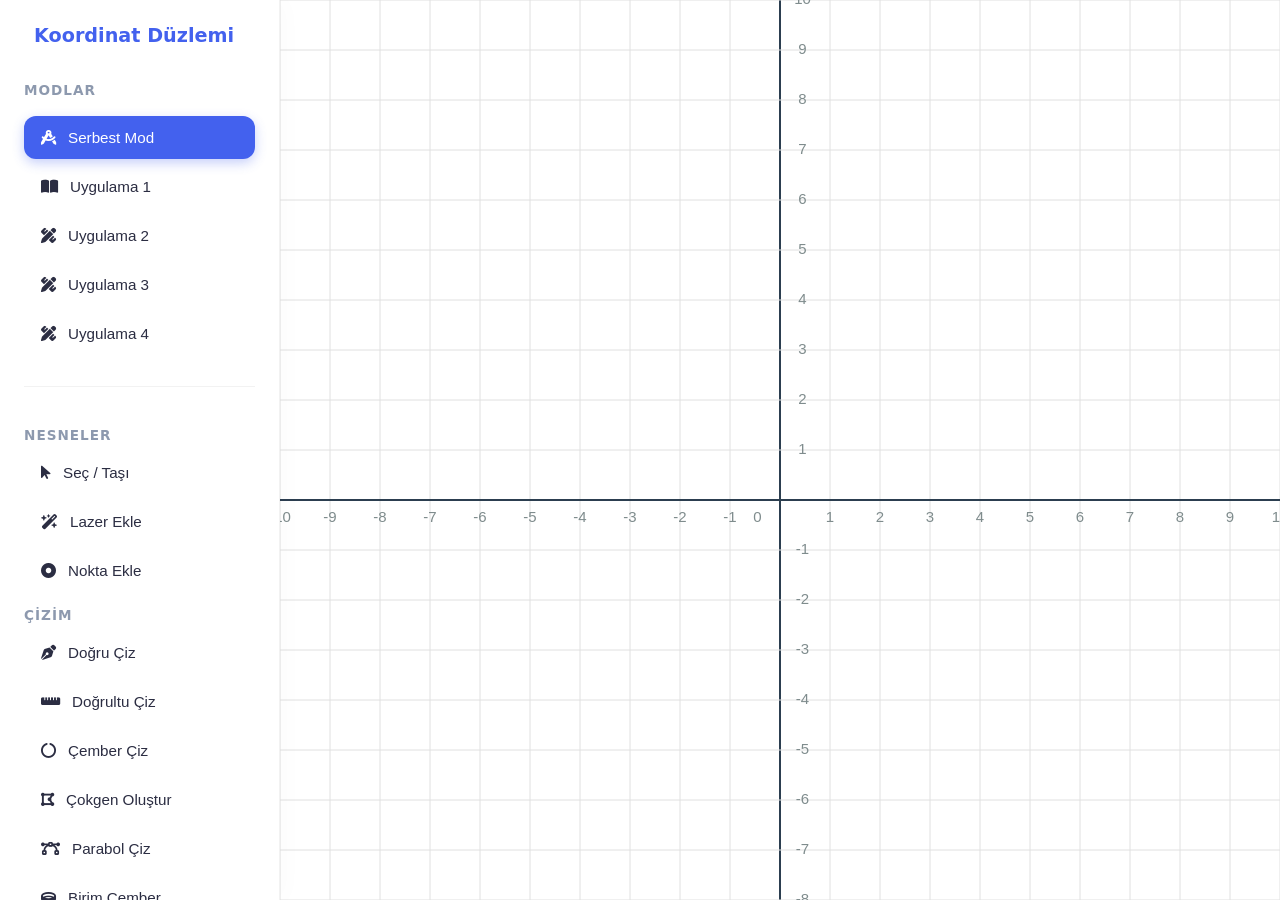
==== index.html @ 810986fc "Add files via upload" ====
<!DOCTYPE html>
<html lang="tr">
<head>
    <meta charset="UTF-8">
    <meta name="viewport" content="width=device-width, initial-scale=1.0">
    <title>Lazer Işıklı Koordinat Düzlemi</title>
    <!-- Font Awesome for Icons -->
    <link rel="stylesheet" href="https://cdnjs.cloudflare.com/ajax/libs/font-awesome/6.4.0/css/all.min.css">
    <link rel="stylesheet" href="style.css">
</head>
<body>
    <div id="app">
        <aside id="sidebar">
            <h2><i class="fa-solid fa-laser"></i> Koordinat Düzlemi</h2>
            
            <h3>Modlar</h3>
            <div class="mode-selector">
                <button id="mode-free" class="active"><i class="fa-solid fa-compass-drafting"></i> Serbest Mod</button>
                <button id="mode-app1" onclick="window.location.href='uygulama1.html'"><i class="fa-solid fa-book-open"></i> Uygulama 1</button>
                <button id="mode-app2" onclick="window.location.href='uygulama2.html'"><i class="fa-solid fa-pencil-ruler"></i> Uygulama 2</button>
                <button id="mode-app3" onclick="window.location.href='uygulama3.html'"><i class="fa-solid fa-pencil-ruler"></i> Uygulama 3</button>
                <button id="mode-app4" onclick="window.location.href='uygulama4.html'"><i class="fa-solid fa-pencil-ruler"></i> Uygulama 4</button>
            </div>
            
            <hr>

            <div id="tools-panel">
                <h3>Nesneler</h3>
                <button id="tool-move"><i class="fa-solid fa-arrow-pointer"></i> Seç / Taşı</button>
                <button id="tool-laser"><i class="fa-solid fa-wand-magic-sparkles"></i> Lazer Ekle</button>
                <button id="tool-point"><i class="fa-solid fa-circle-dot"></i> Nokta Ekle</button>
                
                <h3>Çizim</h3>
                <button id="tool-line"><i class="fa-solid fa-pen-nib"></i> Doğru Çiz</button>
                <button id="tool-direction"><i class="fa-solid fa-ruler-horizontal"></i> Doğrultu Çiz</button>
                <button id="tool-circle"><i class="fa-solid fa-circle-notch"></i> Çember Çiz</button>
                <button id="tool-polygon"><i class="fa-solid fa-draw-polygon"></i> Çokgen Oluştur</button>
                <button id="tool-parabola"><i class="fa-solid fa-bezier-curve"></i> Parabol Çiz</button>
                <button id="tool-unit-circle"><i class="fa-solid fa-ring"></i> Birim Çember</button>
                
                <h3>Düzenleme</h3>
                <button id="tool-delete"><i class="fa-solid fa-trash-can"></i> Sil</button>
                <button id="tool-clear"><i class="fa-solid fa-eraser"></i> Temizle</button>
            </div>
            
            <div id="info-panel">
                <p id="cursor-pos">x: 0, y: 0</p>
                <div id="selection-info"></div>
            </div>
        </aside>
        
        <main id="canvas-container">
            <svg id="mainSvg" xmlns="http://www.w3.org/2000/svg">
                <!-- Izgara ve Eksenler -->
                <g id="grid-layer"></g>
                <!-- Nesneler -->
                <g id="objects-layer"></g>
                <!-- Seçim ve Düzenleme Katmanı -->
                <g id="ui-layer"></g>
            </svg>
        </main>
    </div>

    <script src="script.js"></script>
</body>
</html>
---- style.css ----
:root {
    --primary-color: #4361ee;
    --secondary-color: #3f37c9;
    --accent-color: #4cc9f0;
    --success-color: #2ecc71;
    --danger-color: #e74c3c;
    --text-color: #2b2d42;
    --text-light: #8d99ae;
    --bg-color: #f8f9fa;
    --card-bg: #ffffff;
    --sidebar-width: 280px;
    --border-radius: 16px;
    --shadow-sm: 0 2px 8px rgba(0,0,0,0.05);
    --shadow-md: 0 8px 24px rgba(0,0,0,0.08);
    --transition: all 0.3s cubic-bezier(0.25, 0.8, 0.25, 1);
}

* {
    box-sizing: border-box;
    margin: 0;
    padding: 0;
}

body {
    font-family: 'Segoe UI', system-ui, -apple-system, sans-serif;
    background-color: var(--bg-color);
    color: var(--text-color);
    height: 100vh;
    overflow: hidden;
    display: flex;
}

#app {
    display: flex;
    width: 100%;
    height: 100%;
}

#sidebar {
    width: var(--sidebar-width);
    background: var(--card-bg);
    border-right: 1px solid rgba(0,0,0,0.05);
    display: flex;
    flex-direction: column;
    padding: 24px;
    z-index: 10;
    box-shadow: 4px 0 24px rgba(0,0,0,0.02);
    overflow-y: auto;
    gap: 10px;
}

#sidebar h2 {
    font-size: 1.2rem;
    font-weight: 700;
    color: var(--primary-color);
    margin-bottom: 10px;
    display: flex;
    align-items: center;
    gap: 10px;
}

#sidebar h3 {
    font-size: 0.85rem;
    color: var(--text-light);
    margin-top: 15px;
    margin-bottom: 8px;
    text-transform: uppercase;
    letter-spacing: 1px;
    font-weight: 600;
}

button {
    width: 100%;
    text-align: left;
    padding: 12px 16px;
    margin-bottom: 6px;
    border: 1px solid transparent;
    background: transparent;
    border-radius: 12px;
    cursor: pointer;
    color: var(--text-color);
    font-weight: 500;
    font-size: 0.95rem;
    transition: var(--transition);
    display: flex;
    align-items: center;
    gap: 12px;
}

button:hover:not(:disabled) {
    background-color: rgba(67, 97, 238, 0.05);
    color: var(--primary-color);
    transform: translateX(4px);
}

button.active {
    background-color: var(--primary-color);
    color: white;
    box-shadow: 0 4px 12px rgba(67, 97, 238, 0.3);
}

button:disabled {
    opacity: 0.5;
    cursor: not-allowed;
    color: var(--text-light);
    background: transparent;
}

hr {
    border: 0;
    border-top: 1px solid rgba(0,0,0,0.05);
    margin: 15px 0;
}

#canvas-container {
    flex-grow: 1;
    position: relative;
    background-color: #fff;
    overflow: hidden;
}

svg {
    width: 100%;
    height: 100%;
    display: block;
    cursor: crosshair;
}

/* SVG İçi Stiller */
.grid-line {
    stroke: #e0e0e0;
    stroke-width: 1px;
    vector-effect: non-scaling-stroke;
}

.axis-line {
    stroke: #2c3e50;
    stroke-width: 2px;
    vector-effect: non-scaling-stroke;
}

.grid-text {
    font-family: Arial, sans-serif;
    fill: #7f8c8d;
    text-anchor: middle;
    pointer-events: none;
}

/* Nesne Stilleri */
.selectable {
    cursor: pointer;
    pointer-events: all;
}

.laser-body {
    fill: #e74c3c;
    stroke: none;
}

.laser-beam {
    stroke: rgba(231, 76, 60, 0.6);
    stroke-width: 3px;
    vector-effect: non-scaling-stroke;
    pointer-events: none;
}

.point {
    fill: none;
    stroke: #3498db;
    stroke-width: 10px;
    stroke-linecap: round;
    vector-effect: non-scaling-stroke;
}

.polygon-vertex {
    fill: none;
    stroke: #27ae60;
    stroke-width: 10px;
    stroke-linecap: round;
    vector-effect: non-scaling-stroke;
    cursor: pointer;
}

.line {
    stroke: #34495e;
    stroke-width: 2px;
    vector-effect: non-scaling-stroke;
    fill: none;
}

.direction-extension {
    stroke: #7f8c8d;
    stroke-width: 2px;
    stroke-dasharray: 6 6;
    vector-effect: non-scaling-stroke;
    fill: none;
}

.circle {
    fill: none;
    stroke: #9b59b6;
    stroke-width: 2px;
    vector-effect: non-scaling-stroke;
}

.polygon {
    fill: rgba(46, 204, 113, 0.3);
    stroke: #27ae60;
    stroke-width: 2px;
    vector-effect: non-scaling-stroke;
}

.parabola {
    fill: none;
    stroke: #e67e22;
    stroke-width: 2px;
    vector-effect: non-scaling-stroke;
}

/* Seçim Stilleri */
.selected-outline {
    fill: none;
    stroke: #f1c40f;
    stroke-width: 2px;
    stroke-dasharray: 4, 4; /* Dash array de scale olmamalı */
    vector-effect: non-scaling-stroke;
}

.handle {
    fill: none;
    stroke: #f1c40f;
    stroke-width: 15px;
    stroke-linecap: round;
    vector-effect: non-scaling-stroke;
    cursor: grab;
}

.handle:active {
    cursor: grabbing;
    stroke: #d35400;
}

#info-panel {
    margin-top: auto;
    padding-top: 20px;
    border-top: 1px solid rgba(0,0,0,0.05);
    font-size: 0.85rem;
    color: var(--text-light);
}
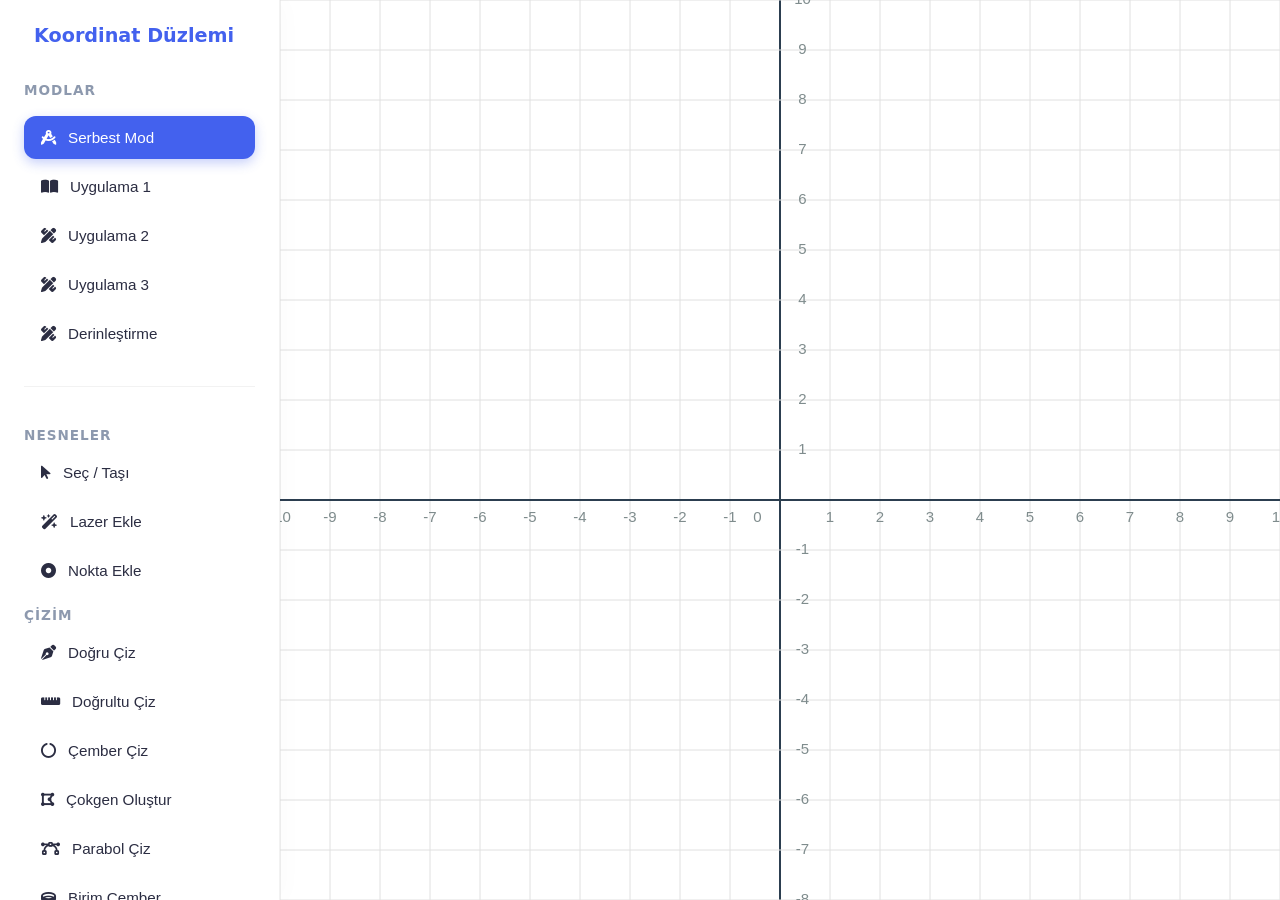
==== commit 8cff8e42: "Add files via upload" ====
--- a/index.html
+++ b/index.html
@@ -2,13 +2,30 @@
 <html lang="tr">
 <head>
     <meta charset="UTF-8">
-    <meta name="viewport" content="width=device-width, initial-scale=1.0">
+    <meta name="viewport" content="width=device-width, initial-scale=1.0, maximum-scale=1.0, user-scalable=no">
     <title>Lazer Işıklı Koordinat Düzlemi</title>
     <!-- Font Awesome for Icons -->
     <link rel="stylesheet" href="https://cdnjs.cloudflare.com/ajax/libs/font-awesome/6.4.0/css/all.min.css">
     <link rel="stylesheet" href="style.css">
 </head>
 <body>
+    <!-- Portrait Mode Overlay -->
+    <div id="portrait-overlay">
+        <div class="rotate-icon">
+            <svg viewBox="0 0 24 24" xmlns="http://www.w3.org/2000/svg">
+                <path d="M16.48 2.52c3.27 1.55 5.61 4.72 5.97 8.48h1.5C23.44 4.84 18.29 0 12 0l-.66.03 3.81 3.81 1.33-1.32zm-6.25-.77c-.59-.59-1.54-.59-2.12 0L1.75 8.11c-.59.59-.59 1.54 0 2.12l12.02 12.02c.59.59 1.54.59 2.12 0l6.36-6.36c.59-.59.59-1.54 0-2.12L10.23 1.75zm4.6 19.44L2.81 9.17l6.36-6.36 12.02 12.02-6.36 6.36zm-7.31.29C4.25 19.94 1.91 16.76 1.55 13H.05C.56 19.16 5.71 24 12 24l.66-.03-3.81-3.81-1.33 1.32z"/>
+            </svg>
+        </div>
+        <h2>Cihazınızı Çevirin</h2>
+        <p>Bu uygulama yatay modda çalışmaktadır. Lütfen cihazınızı yatay konuma getirin.</p>
+    </div>
+
+    <!-- Hamburger Button for Mobile -->
+    <button id="hamburger-btn-main" aria-label="Menü">
+        <span></span><span></span><span></span>
+    </button>
+    <div id="sidebar-overlay-main"></div>
+
     <div id="app">
         <aside id="sidebar">
             <h2><i class="fa-solid fa-laser"></i> Koordinat Düzlemi</h2>
@@ -19,7 +36,7 @@
                 <button id="mode-app1" onclick="window.location.href='uygulama1.html'"><i class="fa-solid fa-book-open"></i> Uygulama 1</button>
                 <button id="mode-app2" onclick="window.location.href='uygulama2.html'"><i class="fa-solid fa-pencil-ruler"></i> Uygulama 2</button>
                 <button id="mode-app3" onclick="window.location.href='uygulama3.html'"><i class="fa-solid fa-pencil-ruler"></i> Uygulama 3</button>
-                <button id="mode-app4" onclick="window.location.href='uygulama4.html'"><i class="fa-solid fa-pencil-ruler"></i> Uygulama 4</button>
+                <button id="mode-app4" onclick="window.location.href='uygulama4.html'"><i class="fa-solid fa-pencil-ruler"></i> Derinleştirme</button>
             </div>
             
             <hr>
@@ -39,14 +56,12 @@
                 <button id="tool-unit-circle"><i class="fa-solid fa-ring"></i> Birim Çember</button>
                 
                 <h3>Düzenleme</h3>
+                <button id="tool-copy"><i class="fa-solid fa-copy"></i> Kopyala</button>
                 <button id="tool-delete"><i class="fa-solid fa-trash-can"></i> Sil</button>
                 <button id="tool-clear"><i class="fa-solid fa-eraser"></i> Temizle</button>
             </div>
             
-            <div id="info-panel">
-                <p id="cursor-pos">x: 0, y: 0</p>
-                <div id="selection-info"></div>
-            </div>
+
         </aside>
         
         <main id="canvas-container">
@@ -62,5 +77,32 @@
     </div>
 
     <script src="script.js"></script>
+    <script>
+        // Hamburger menu toggle for mobile
+        (function() {
+            const hamburger = document.getElementById('hamburger-btn-main');
+            const sidebar = document.getElementById('sidebar');
+            const overlay = document.getElementById('sidebar-overlay-main');
+            if (hamburger && sidebar && overlay) {
+                hamburger.addEventListener('click', function() {
+                    sidebar.classList.toggle('open');
+                    overlay.classList.toggle('visible');
+                });
+                overlay.addEventListener('click', function() {
+                    sidebar.classList.remove('open');
+                    overlay.classList.remove('visible');
+                });
+                // Close sidebar when a tool is selected on mobile
+                document.querySelectorAll('#tools-panel button, .mode-selector button').forEach(function(btn) {
+                    btn.addEventListener('click', function() {
+                        if (window.innerHeight < 500 || window.innerWidth < 768) {
+                            sidebar.classList.remove('open');
+                            overlay.classList.remove('visible');
+                        }
+                    });
+                });
+            }
+        })();
+    </script>
 </body>
 </html>
--- a/style.css
+++ b/style.css
@@ -233,6 +233,11 @@
     stroke-linecap: round;
     vector-effect: non-scaling-stroke;
     cursor: grab;
+    touch-action: none;
+}
+
+.handle-hit-area {
+    touch-action: none;
 }
 
 .handle:active {
@@ -247,3 +252,207 @@
     font-size: 0.85rem;
     color: var(--text-light);
 }
+
+/* ==========================================
+   PORTRAIT ROTATION OVERLAY
+   ========================================== */
+#portrait-overlay {
+    display: none;
+    position: fixed;
+    inset: 0;
+    z-index: 99999;
+    background: linear-gradient(135deg, #4361ee 0%, #3f37c9 100%);
+    flex-direction: column;
+    align-items: center;
+    justify-content: center;
+    color: white;
+    text-align: center;
+    padding: 40px;
+}
+
+#portrait-overlay .rotate-icon {
+    width: 100px;
+    height: 100px;
+    margin-bottom: 30px;
+    animation: rotatePhone 2s ease-in-out infinite;
+}
+
+#portrait-overlay .rotate-icon svg {
+    width: 100%;
+    height: 100%;
+    fill: white;
+}
+
+#portrait-overlay h2 {
+    font-size: 1.5rem;
+    font-weight: 700;
+    margin-bottom: 12px;
+    color: white;
+}
+
+#portrait-overlay p {
+    font-size: 1rem;
+    opacity: 0.85;
+    max-width: 300px;
+    line-height: 1.6;
+}
+
+@keyframes rotatePhone {
+    0%, 100% { transform: rotate(0deg); }
+    25% { transform: rotate(-30deg); }
+    75% { transform: rotate(90deg); }
+}
+
+@media (orientation: portrait) and (max-width: 1024px) {
+    #portrait-overlay {
+        display: flex !important;
+    }
+    #app, #content-area, #sidebar, #hamburger-btn, #sidebar-overlay {
+        display: none !important;
+    }
+}
+
+@media (orientation: landscape), (min-width: 1025px) {
+    #portrait-overlay {
+        display: none !important;
+    }
+}
+
+/* ==========================================
+   MOBILE RESPONSIVE - LANDSCAPE
+   ========================================== */
+
+/* Hamburger button for index.html on small landscape screens */
+#hamburger-btn-main {
+    display: none;
+    position: fixed;
+    top: 10px;
+    left: 10px;
+    z-index: 101;
+    background: white;
+    border: 1px solid rgba(0,0,0,0.1);
+    border-radius: 10px;
+    width: 38px;
+    height: 38px;
+    cursor: pointer;
+    flex-direction: column;
+    align-items: center;
+    justify-content: center;
+    gap: 4px;
+    box-shadow: 0 2px 8px rgba(0,0,0,0.1);
+    transition: all 0.2s;
+    padding: 0;
+}
+
+#hamburger-btn-main span {
+    display: block;
+    width: 18px;
+    height: 2px;
+    background: var(--text-color);
+    border-radius: 2px;
+    transition: all 0.2s;
+}
+
+#hamburger-btn-main:hover {
+    background: var(--primary-color);
+    border-color: var(--primary-color);
+}
+
+#hamburger-btn-main:hover span {
+    background: white;
+}
+
+#sidebar-overlay-main {
+    display: none;
+    position: fixed;
+    inset: 0;
+    background: rgba(0,0,0,0.3);
+    z-index: 9;
+}
+
+#sidebar-overlay-main.visible {
+    display: block;
+}
+
+@media (max-height: 500px), (max-width: 768px) {
+    #hamburger-btn-main {
+        display: flex;
+    }
+
+    #sidebar {
+        position: fixed;
+        top: 0;
+        left: 0;
+        height: 100vh;
+        z-index: 100;
+        box-shadow: 4px 0 24px rgba(0,0,0,0.15);
+        transform: translateX(calc(-1 * var(--sidebar-width)));
+        transition: transform 0.3s cubic-bezier(0.25, 0.8, 0.25, 1);
+    }
+
+    #sidebar.open {
+        transform: translateX(0);
+    }
+
+    #canvas-container {
+        width: 100%;
+    }
+
+    #sidebar h3 {
+        margin-top: 8px;
+        margin-bottom: 4px;
+        font-size: 0.75rem;
+    }
+
+    #sidebar button {
+        padding: 8px 12px;
+        margin-bottom: 3px;
+        font-size: 0.85rem;
+        gap: 8px;
+    }
+
+    #sidebar h2 {
+        font-size: 1rem;
+        margin-bottom: 6px;
+    }
+
+    #sidebar {
+        padding: 16px;
+        gap: 4px;
+    }
+
+    hr {
+        margin: 8px 0;
+    }
+}
+
+/* Touch-friendly: larger tap targets */
+@media (pointer: coarse) {
+    button {
+        min-height: 44px;
+    }
+
+    .handle {
+        stroke-width: 28px;
+    }
+
+    .handle-hit-area {
+        pointer-events: all !important;
+    }
+
+    .point {
+        stroke-width: 14px;
+    }
+
+    .polygon-vertex {
+        stroke-width: 14px;
+    }
+
+    .selectable {
+        cursor: pointer;
+    }
+
+    svg {
+        touch-action: none;
+    }
+}
